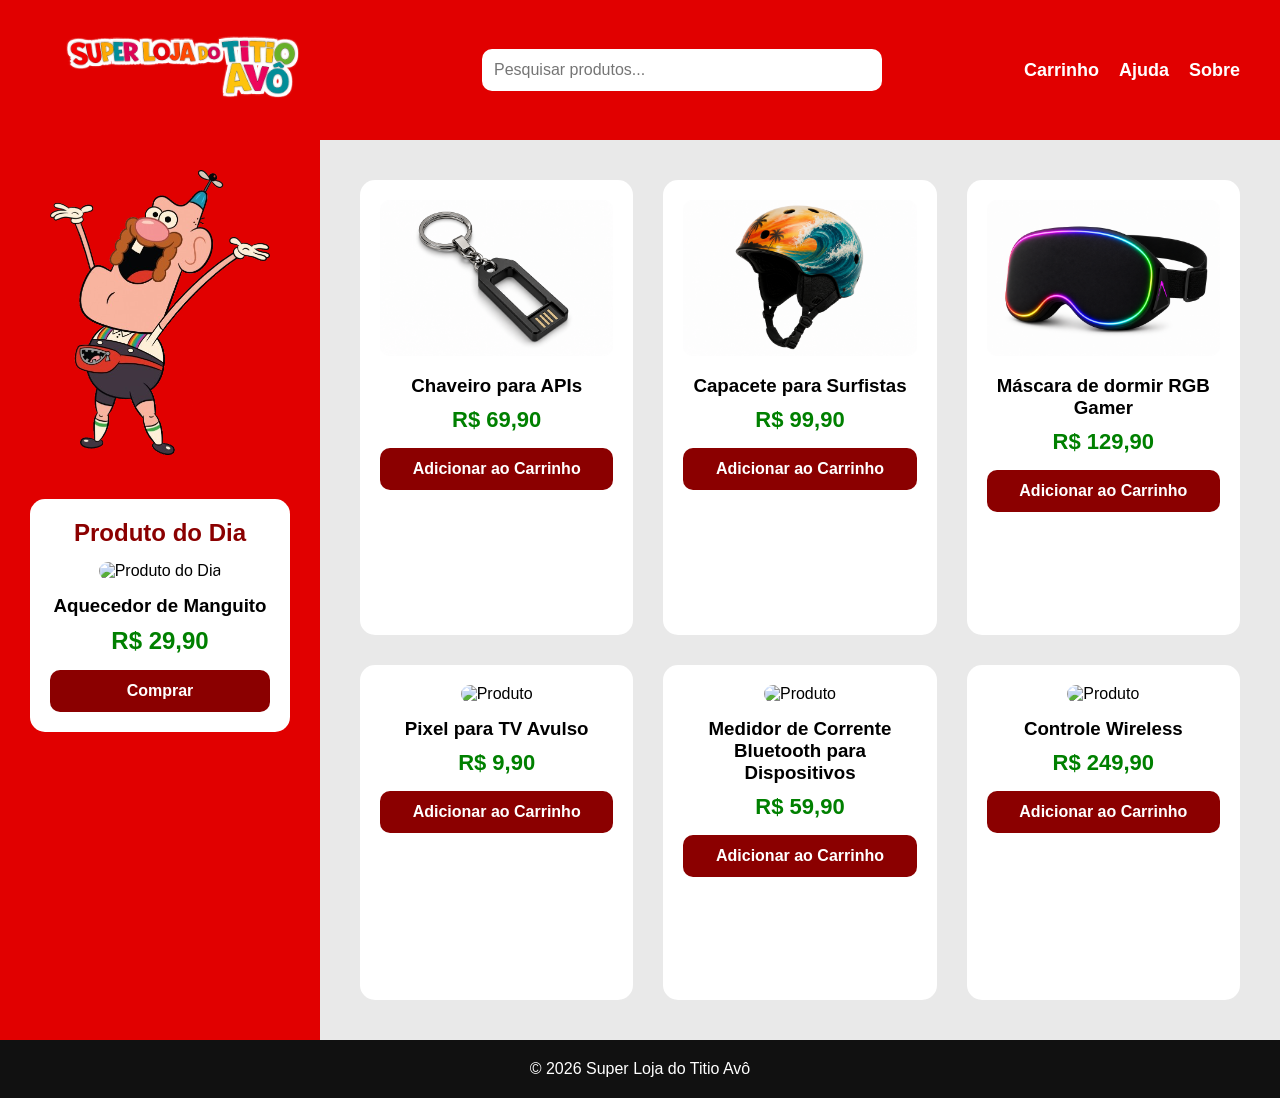
==== index.html @ 1c19316b "imagens" ====
<!DOCTYPE html>
<html lang="pt-BR">

<head>
    <meta charset="UTF-8">
    <meta name="viewport" content="width=device-width, initial-scale=1.0">

    <title>Super Loja do Titio Avô</title>

    <link rel="stylesheet" href="style.css">
</head>

<body>

    <!-- HEADER -->
    <header>

        <!-- NOME DA LOJA -->
        <div class="logo">
            
            <img src="logo.png" alt="Logo">

        </div>

        <!-- BARRA DE PESQUISA -->
        <div class="pesquisa">
            <input type="text" placeholder="Pesquisar produtos...">
        </div>

        <!-- MENU -->
        <nav>
            <a href="#">Carrinho</a>
            <a href="#">Ajuda</a>
            <a href="#">Sobre</a>
        </nav>

    </header>

    <!-- CONTEÚDO PRINCIPAL -->
    <main>

        <!-- LADO ESQUERDO -->
        <aside class="sidebar">

            <!-- IMAGEM DO TITIO AVÔ -->
            <div class="titio-avo">

                <img src="titio.png" alt="Titio Avô">

            </div>

            <!-- PRODUTO DO DIA -->
            <div class="produto-dia">

                <h2>Produto do Dia</h2>

                <img src="img/produto-dia.jpg" alt="Produto do Dia">

                <h3>Aquecedor de Manguito</h3>

                <p class="preco">
                    R$ 29,90
                </p>

                <button>Comprar</button>

            </div>

        </aside>

        <!-- CATÁLOGO -->
        <section class="catalogo">

            <!-- PRODUTO -->
            <div class="produto">

                <img src="chaveiro.png" alt="Produto">

                <h3>Chaveiro para APIs</h3>

                <p class="preco">
                    R$ 69,90
                </p>

                <button>Adicionar ao Carrinho</button>

            </div>

            <!-- PRODUTO -->
            <div class="produto">

                <img src="capacete.png" alt="Produto">

                <h3>Capacete para Surfistas</h3>

                <p class="preco">
                    R$ 99,90
                </p>

                <button>Adicionar ao Carrinho</button>

            </div>

            <!-- PRODUTO -->
            <div class="produto">

                <img src="mascara.png" alt="Produto">

                <h3>Máscara de dormir RGB Gamer</h3>

                <p class="preco">
                    R$ 129,90
                </p>

                <button>Adicionar ao Carrinho</button>

            </div>

            <!-- PRODUTO -->
            <div class="produto">

                <img src="img/produto4.jpg" alt="Produto">

                <h3>Pixel para TV Avulso</h3>

                <p class="preco">
                    R$ 9,90
                </p>

                <button>Adicionar ao Carrinho</button>

            </div>

            <!-- PRODUTO -->
            <div class="produto">

                <img src="img/produto5.jpg" alt="Produto">

                <h3>Medidor de Corrente Bluetooth para Dispositivos</h3>

                <p class="preco">
                    R$ 59,90
                </p>

                <button>Adicionar ao Carrinho</button>

            </div>

            <!-- PRODUTO -->
            <div class="produto">

                <img src="img/produto6.jpg" alt="Produto">

                <h3>Controle Wireless</h3>

                <p class="preco">
                    R$ 249,90
                </p>

                <button>Adicionar ao Carrinho</button>

            </div>

        </section>

    </main>

    <!-- RODAPÉ -->
    <footer>

        <p>
            © 2026 Super Loja do Titio Avô
        </p>

    </footer>

</body>

</html>
---- style.css ----
*{
    margin: 0;
    padding: 0;
    box-sizing: border-box;
}


/* BODY */

body{
    font-family: Arial, Helvetica, sans-serif;
    background-color: #e9e9e9;
}


/* ========================= */
/* HEADER */
/* ========================= */

header{
    width: 100%;
    height: 140px;
    background-color: #e10000;

    display: flex;
    align-items: center;
    justify-content: space-between;

    padding: 0 40px;
}


/* LOGO */

.logo{
    display: flex;
    align-items: center;
}

.logo img{
    width: 300px;
    filter:
    drop-shadow(3px 0 white)
    drop-shadow(-3px 0 white)
    drop-shadow(0 3px white)
    drop-shadow(0 -3px white);
}


/* PESQUISA */

.pesquisa input{
    width: 400px;

    padding: 12px;

    border: none;
    border-radius: 10px;

    font-size: 16px;
}


/* MENU */

nav{
    display: flex;
    gap: 20px;
}

nav a{
    text-decoration: none;
    color: white;

    font-size: 18px;
    font-weight: bold;

    transition: 0.3s;
}

nav a:hover{
    color: #ffd700;
}


/* ========================= */
/* MAIN */
/* ========================= */

main{
    display: flex;

    min-height: 100vh;
}


/* ========================= */
/* SIDEBAR */
/* ========================= */

.sidebar{
    width: 320px;

    background-color: #e10000;

    padding: 30px;

    display: flex;
    flex-direction: column;
    align-items: center;
}


/* TITIO AVÔ */

.titio-avo img{
    width: 220px;

    margin-bottom: 40px;
}


/* PRODUTO DO DIA */

.produto-dia{
    width: 100%;

    background-color: white;

    border-radius: 15px;

    padding: 20px;

    text-align: center;
}


.produto-dia h2{
    margin-bottom: 15px;

    color: #8b0000;
}


.produto-dia img{
    width: 100%;

    border-radius: 10px;

    margin-bottom: 15px;
}


.produto-dia h3{
    margin-bottom: 10px;
}


.produto-dia .preco{
    font-size: 24px;
    font-weight: bold;

    color: green;

    margin-bottom: 15px;
}


.produto-dia button{
    width: 100%;

    padding: 12px;

    border: none;
    border-radius: 10px;

    background-color: #8b0000;

    color: white;

    font-size: 16px;
    font-weight: bold;

    cursor: pointer;

    transition: 0.3s;
}

.produto-dia button:hover{
    background-color: #690000;
}


/* ========================= */
/* CATÁLOGO */
/* ========================= */

.catalogo{
    flex: 1;

    padding: 40px;

    display: grid;

    grid-template-columns: repeat(3, 1fr);

    gap: 30px;
}


/* PRODUTO */

.produto{
    background-color: white;

    border-radius: 15px;

    padding: 20px;

    text-align: center;

    transition: 0.3s;
}


.produto:hover{
    transform: scale(1.03);
}


.produto img{
    width: 100%;

    border-radius: 10px;

    margin-bottom: 15px;
}


.produto h3{
    margin-bottom: 10px;
}


.produto .preco{
    color: green;

    font-size: 22px;
    font-weight: bold;

    margin-bottom: 15px;
}


.produto button{
    width: 100%;

    padding: 12px;

    border: none;
    border-radius: 10px;

    background-color: #8b0000;

    color: white;

    font-size: 16px;
    font-weight: bold;

    cursor: pointer;

    transition: 0.3s;
}


.produto button:hover{
    background-color: #690000;
}


/* ========================= */
/* FOOTER */
/* ========================= */

footer{
    background-color: #111;

    color: white;

    text-align: center;

    padding: 20px;
}
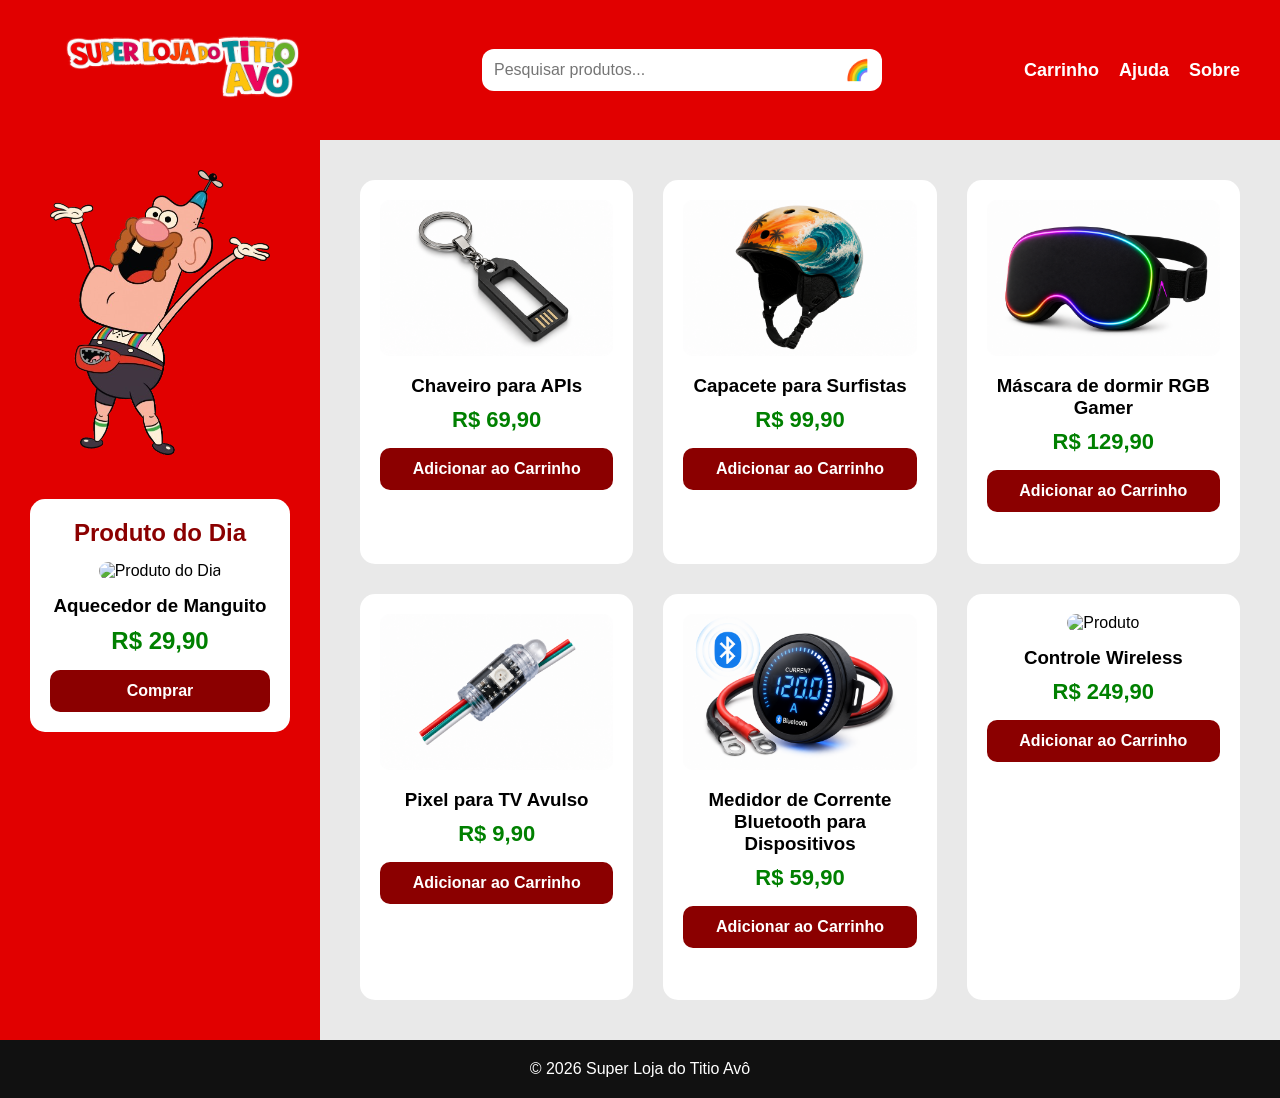
==== commit f307c5ba: "kkkkkkkkkkkk" ====
--- a/index.html
+++ b/index.html
@@ -24,7 +24,9 @@
 
         <!-- BARRA DE PESQUISA -->
         <div class="pesquisa">
+            <span class="icone-pesquisa">🌈</span>
             <input type="text" placeholder="Pesquisar produtos...">
+
         </div>
 
         <!-- MENU -->
@@ -119,7 +121,7 @@
             <!-- PRODUTO -->
             <div class="produto">
 
-                <img src="img/produto4.jpg" alt="Produto">
+                <img src="pixel.png" alt="Produto">
 
                 <h3>Pixel para TV Avulso</h3>
 
@@ -134,7 +136,7 @@
             <!-- PRODUTO -->
             <div class="produto">
 
-                <img src="img/produto5.jpg" alt="Produto">
+                <img src="bluetooth.png" alt="Produto">
 
                 <h3>Medidor de Corrente Bluetooth para Dispositivos</h3>
 
--- a/style.css
+++ b/style.css
@@ -50,17 +50,45 @@
 
 /* PESQUISA */
 
-.pesquisa input{
+.pesquisa {
+    position: relative;
+    display: flex;
+    align-items: center;
+}
+
+.icone-pesquisa {
+    position: absolute;
+    right: 12px;
+    font-size: 20px;
+    transition: 0.3s;
+    cursor: pointer;
+}
+
+.icone-pesquisa:hover {
+    transform: scale(1.3) rotate(15deg);
+    filter: drop-shadow(0, 0, 8px, cyan);
+    animation: arcoiris 0.6s infinite alternate;
+}
+
+@keyframes arcoiris{
+
+    0%{
+        transform: scale(1);
+    }
+
+    100%{
+        transform: scale(1.4) rotate(20deg);
+    }
+
+}
+
+.pesquisa input {
     width: 400px;
-
-    padding: 12px;
-
+    padding: 12px 45px 12px 12px;
     border: none;
-    border-radius: 10px;
-
+    border-radius: 12px;
     font-size: 16px;
 }
-
 
 /* MENU */
 
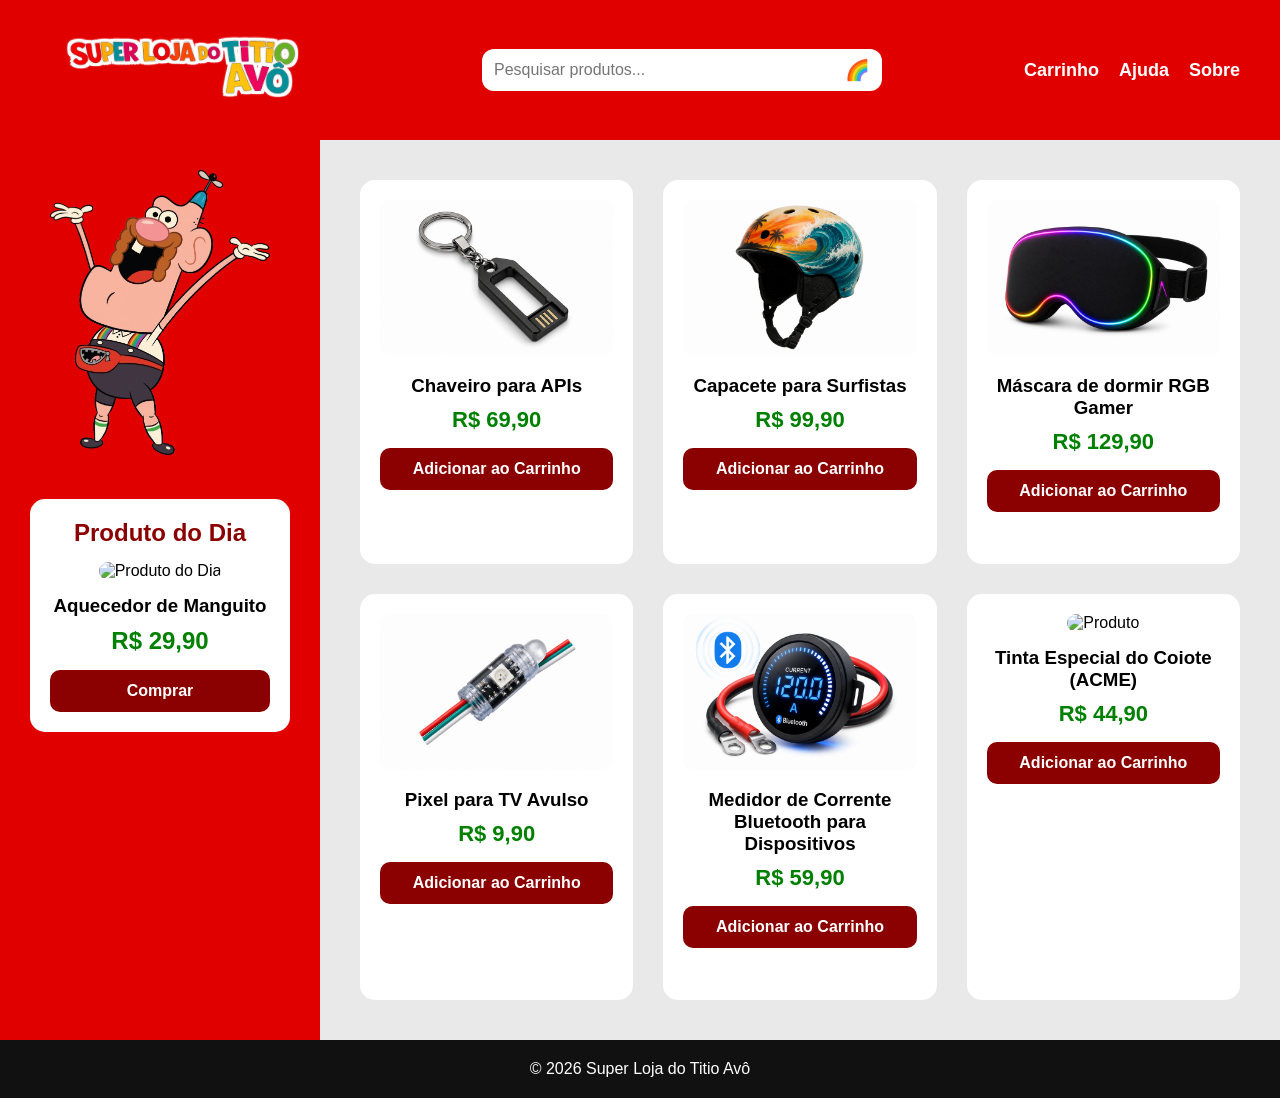
==== commit 41d84ec3: "d" ====
--- a/index.html
+++ b/index.html
@@ -153,10 +153,10 @@
 
                 <img src="img/produto6.jpg" alt="Produto">
 
-                <h3>Controle Wireless</h3>
+                <h3>Tinta Especial do Coiote (ACME)</h3>
 
                 <p class="preco">
-                    R$ 249,90
+                    R$ 44,90
                 </p>
 
                 <button>Adicionar ao Carrinho</button>
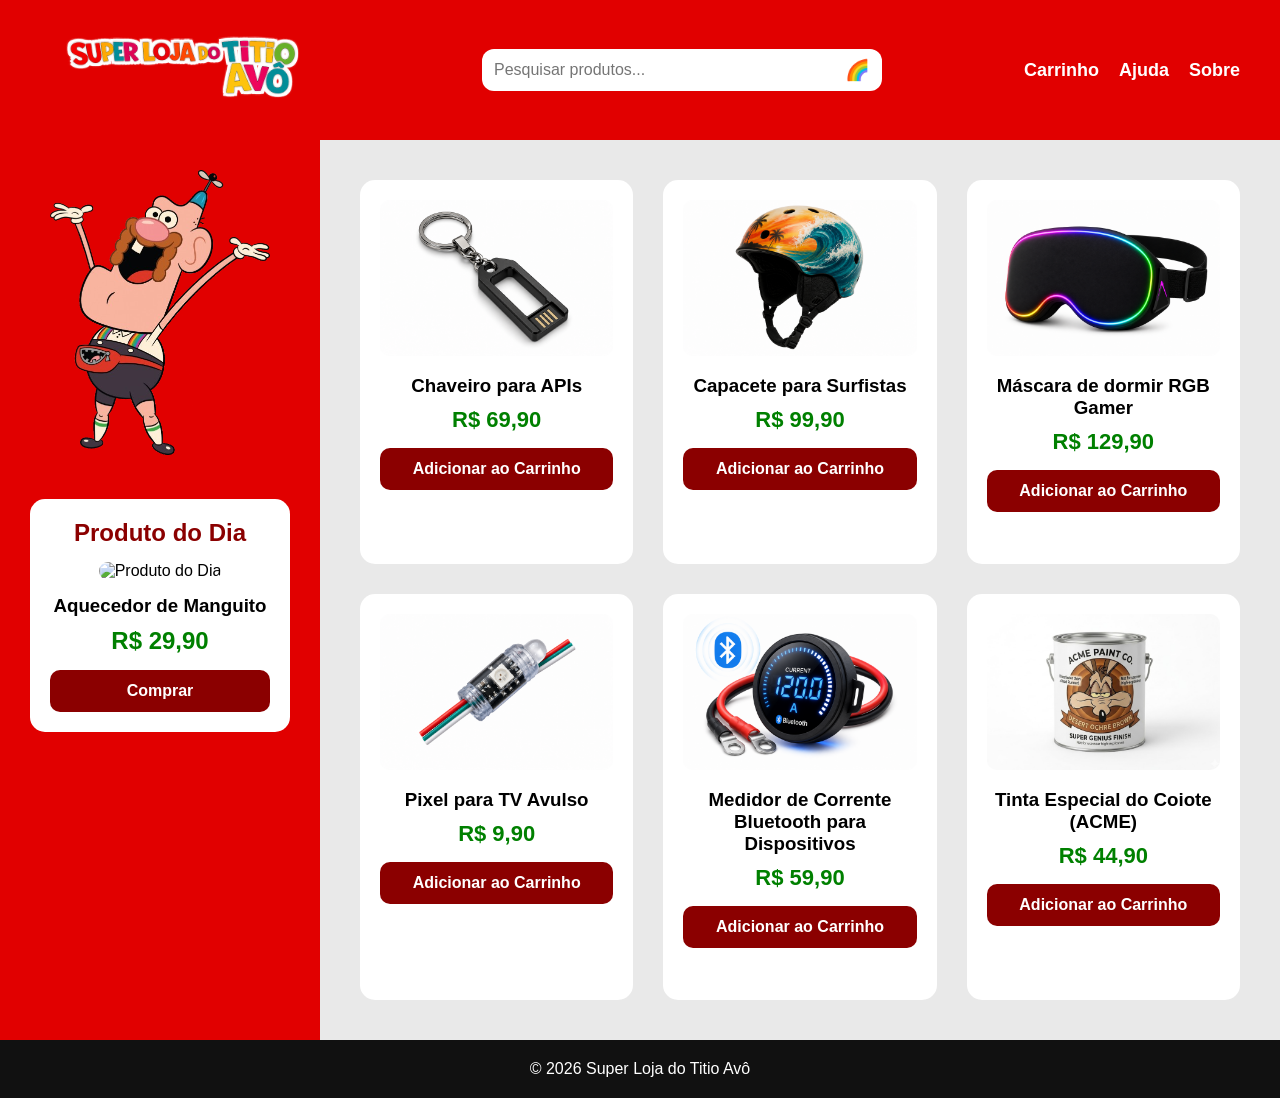
==== commit 03d45344: "tinta coyote" ====
--- a/index.html
+++ b/index.html
@@ -151,7 +151,7 @@
             <!-- PRODUTO -->
             <div class="produto">
 
-                <img src="img/produto6.jpg" alt="Produto">
+                <img src="coyote.jpg" alt="Produto">
 
                 <h3>Tinta Especial do Coiote (ACME)</h3>
 
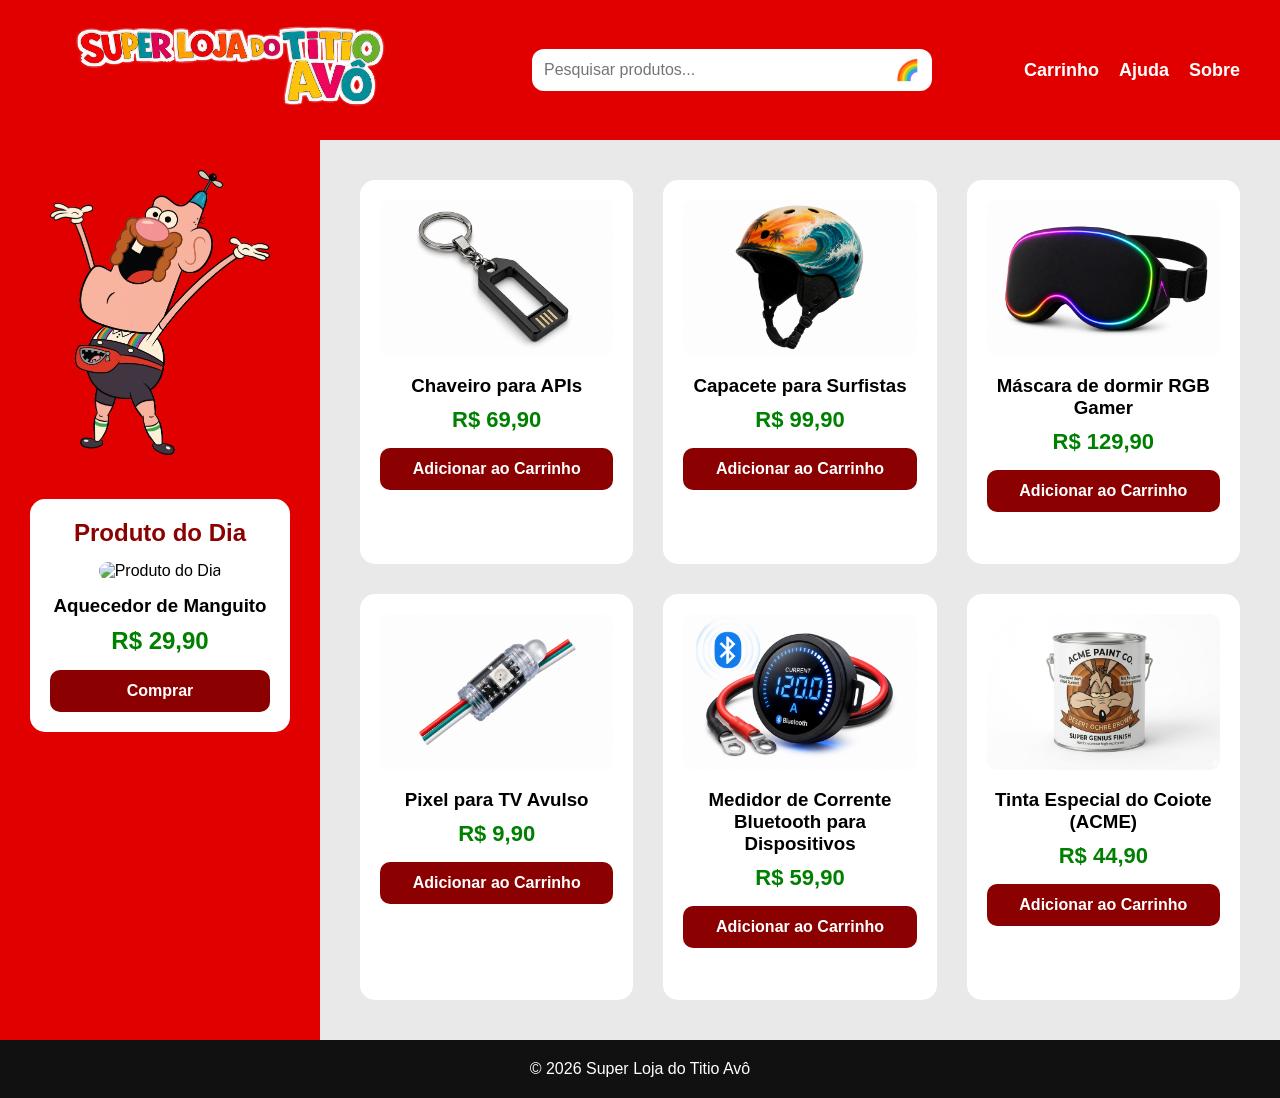
==== commit 2de3ccd9: "manguito" ====
--- a/index.html
+++ b/index.html
@@ -56,7 +56,7 @@
 
                 <h2>Produto do Dia</h2>
 
-                <img src="img/produto-dia.jpg" alt="Produto do Dia">
+                <img src="manguito.png" alt="Produto do Dia">
 
                 <h3>Aquecedor de Manguito</h3>
 
--- a/style.css
+++ b/style.css
@@ -39,7 +39,7 @@
 }
 
 .logo img{
-    width: 300px;
+    width: 400px;
     filter:
     drop-shadow(3px 0 white)
     drop-shadow(-3px 0 white)
@@ -81,7 +81,6 @@
     }
 
 }
-
 .pesquisa input {
     width: 400px;
     padding: 12px 45px 12px 12px;
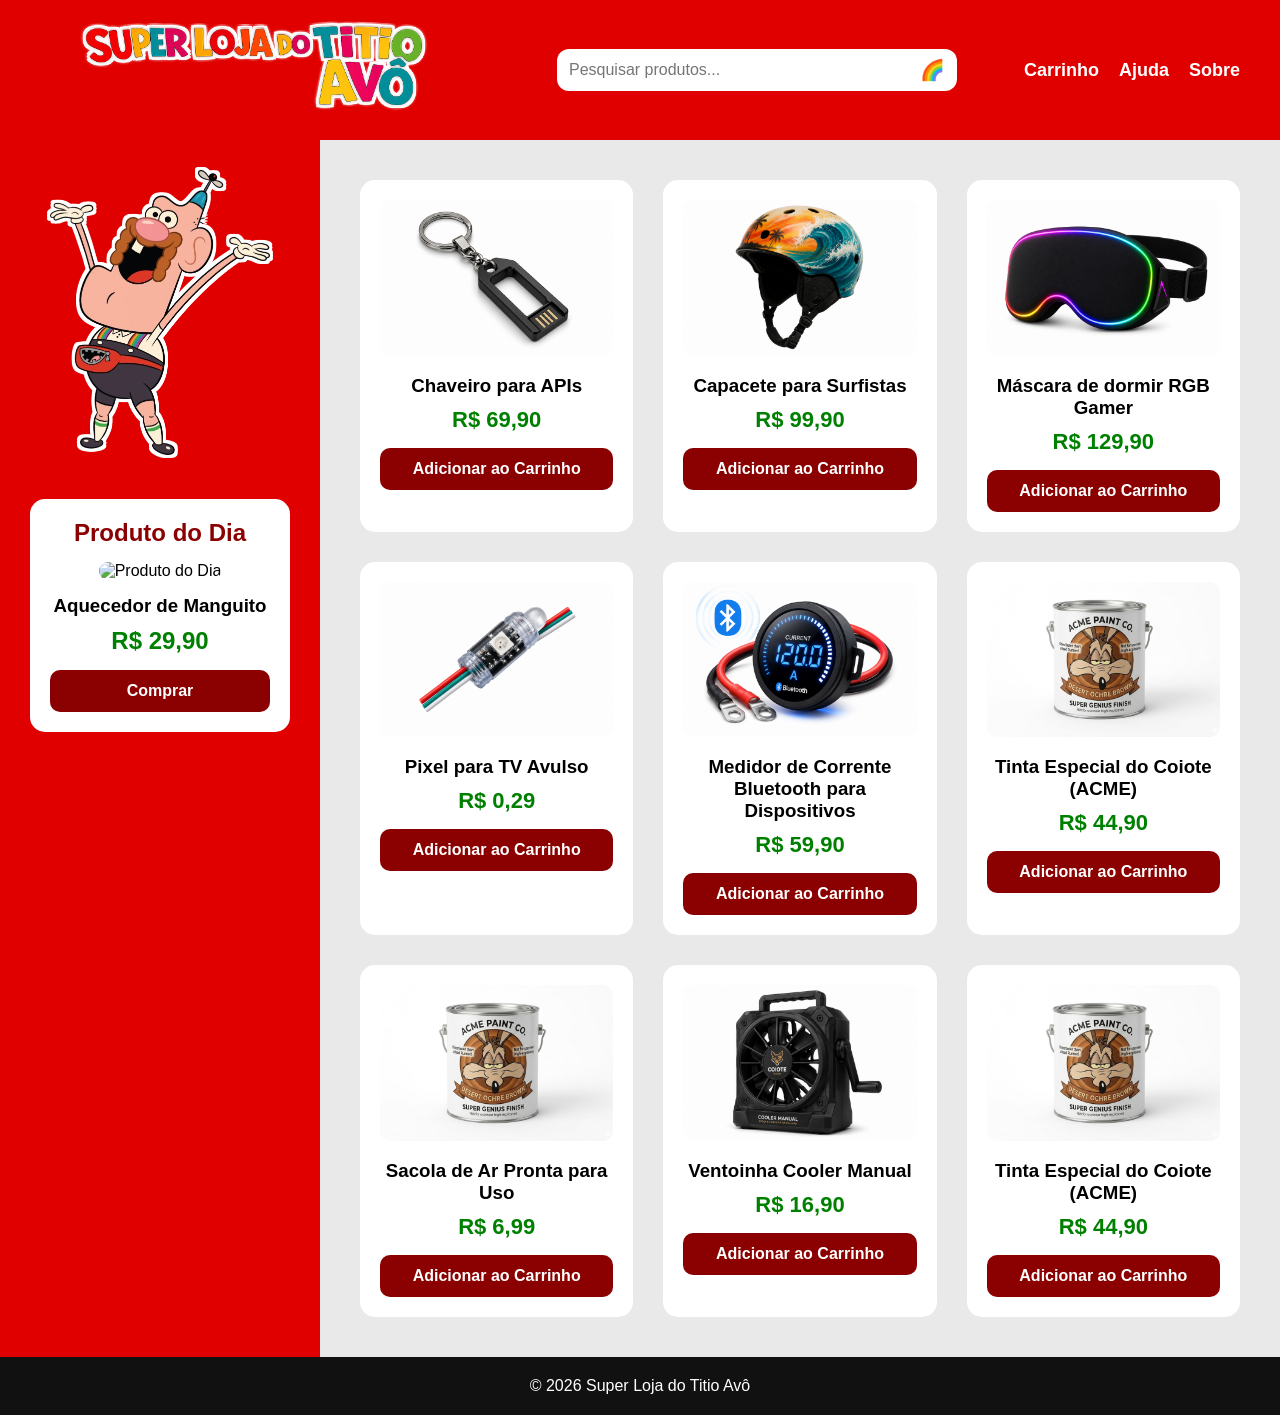
==== commit 01bc00a9: "ajeitei" ====
--- a/index.html
+++ b/index.html
@@ -126,7 +126,7 @@
                 <h3>Pixel para TV Avulso</h3>
 
                 <p class="preco">
-                    R$ 9,90
+                    R$ 0,29
                 </p>
 
                 <button>Adicionar ao Carrinho</button>
@@ -149,6 +149,48 @@
             </div>
 
             <!-- PRODUTO -->
+            <div class="produto">
+
+                <img src="coyote.jpg" alt="Produto">
+
+                <h3>Tinta Especial do Coiote (ACME)</h3>
+
+                <p class="preco">
+                    R$ 44,90
+                </p>
+
+                <button>Adicionar ao Carrinho</button>
+
+            </div>
+
+            <div class="produto">
+
+                <img src="coyote.jpg" alt="Produto">
+
+                <h3>Sacola de Ar Pronta para Uso</h3>
+
+                <p class="preco">
+                    R$ 6,99
+                </p>
+
+                <button>Adicionar ao Carrinho</button>
+
+            </div>
+
+            <div class="produto">
+
+                <img src="ventoinha.png" alt="Produto">
+
+                <h3>Ventoinha Cooler Manual</h3>
+
+                <p class="preco">
+                    R$ 16,90
+                </p>
+
+                <button>Adicionar ao Carrinho</button>
+
+            </div>
+
             <div class="produto">
 
                 <img src="coyote.jpg" alt="Produto">
--- a/style.css
+++ b/style.css
@@ -39,7 +39,7 @@
 }
 
 .logo img{
-    width: 400px;
+    width: 450px;
     filter:
     drop-shadow(3px 0 white)
     drop-shadow(-3px 0 white)
@@ -143,8 +143,12 @@
 
 .titio-avo img{
     width: 220px;
-
     margin-bottom: 40px;
+    filter:
+    drop-shadow(3px 0 white)
+    drop-shadow(-3px 0 white)
+    drop-shadow(0 3px white)
+    drop-shadow(0 -3px white);
 }
 
 
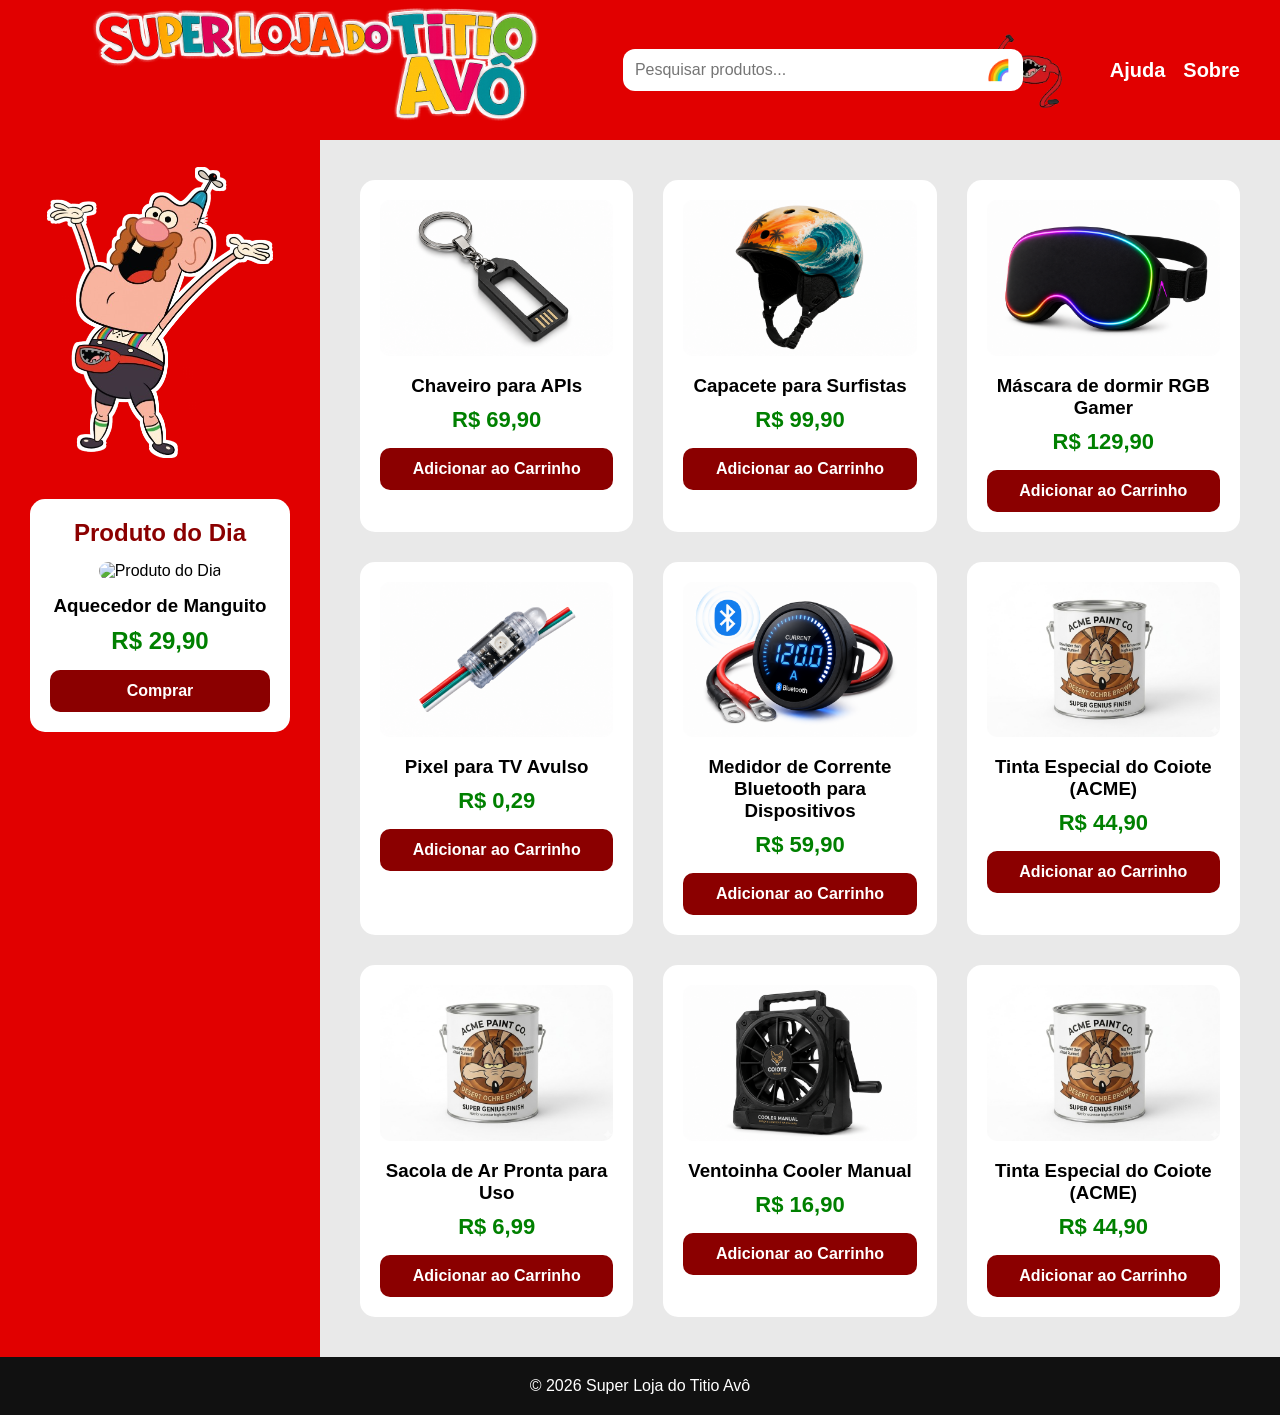
==== commit cfd7449e: "pochete" ====
--- a/index.html
+++ b/index.html
@@ -31,7 +31,9 @@
 
         <!-- MENU -->
         <nav>
-            <a href="#">Carrinho</a>
+            <a href="#" class="carrinho">
+                <img src="/imgs/pochete.webp" alt="Carrinho">
+            </a>
             <a href="#">Ajuda</a>
             <a href="#">Sobre</a>
         </nav>
--- a/style.css
+++ b/style.css
@@ -39,7 +39,7 @@
 }
 
 .logo img{
-    width: 450px;
+    width: 580px;
     filter:
     drop-shadow(3px 0 white)
     drop-shadow(-3px 0 white)
@@ -89,21 +89,56 @@
     font-size: 16px;
 }
 
+.carrinho {
+   background-color: white;
+
+    width: 6px;
+    height: 6px;
+
+    border-radius: 50%;
+
+    display: flex;
+    align-items: center;
+    justify-content: center;
+    margin-right: 60px;
+    transition: 0.3s;
+}
+
+.carrinho img{
+    width: 70px;
+    transition: 0.3s;
+}
+
+.carrinho:hover{
+
+    transform: scale(1.08);
+
+    background-color: #ffe066;
+
+    box-shadow: 0 0 2px rgba(255,255,255,0.6);
+
+}
+
+.carrinho:hover img{
+
+    transform: rotate(12deg);
+
+}
+
 /* MENU */
 
 nav{
     display: flex;
-    gap: 20px;
+    gap: 18px;
+    align-items: center;
 }
 
 nav a{
     text-decoration: none;
     color: white;
 
-    font-size: 18px;
-    font-weight: bold;
-
-    transition: 0.3s;
+    font-size: 20px;
+    font-weight: bold;
 }
 
 nav a:hover{
